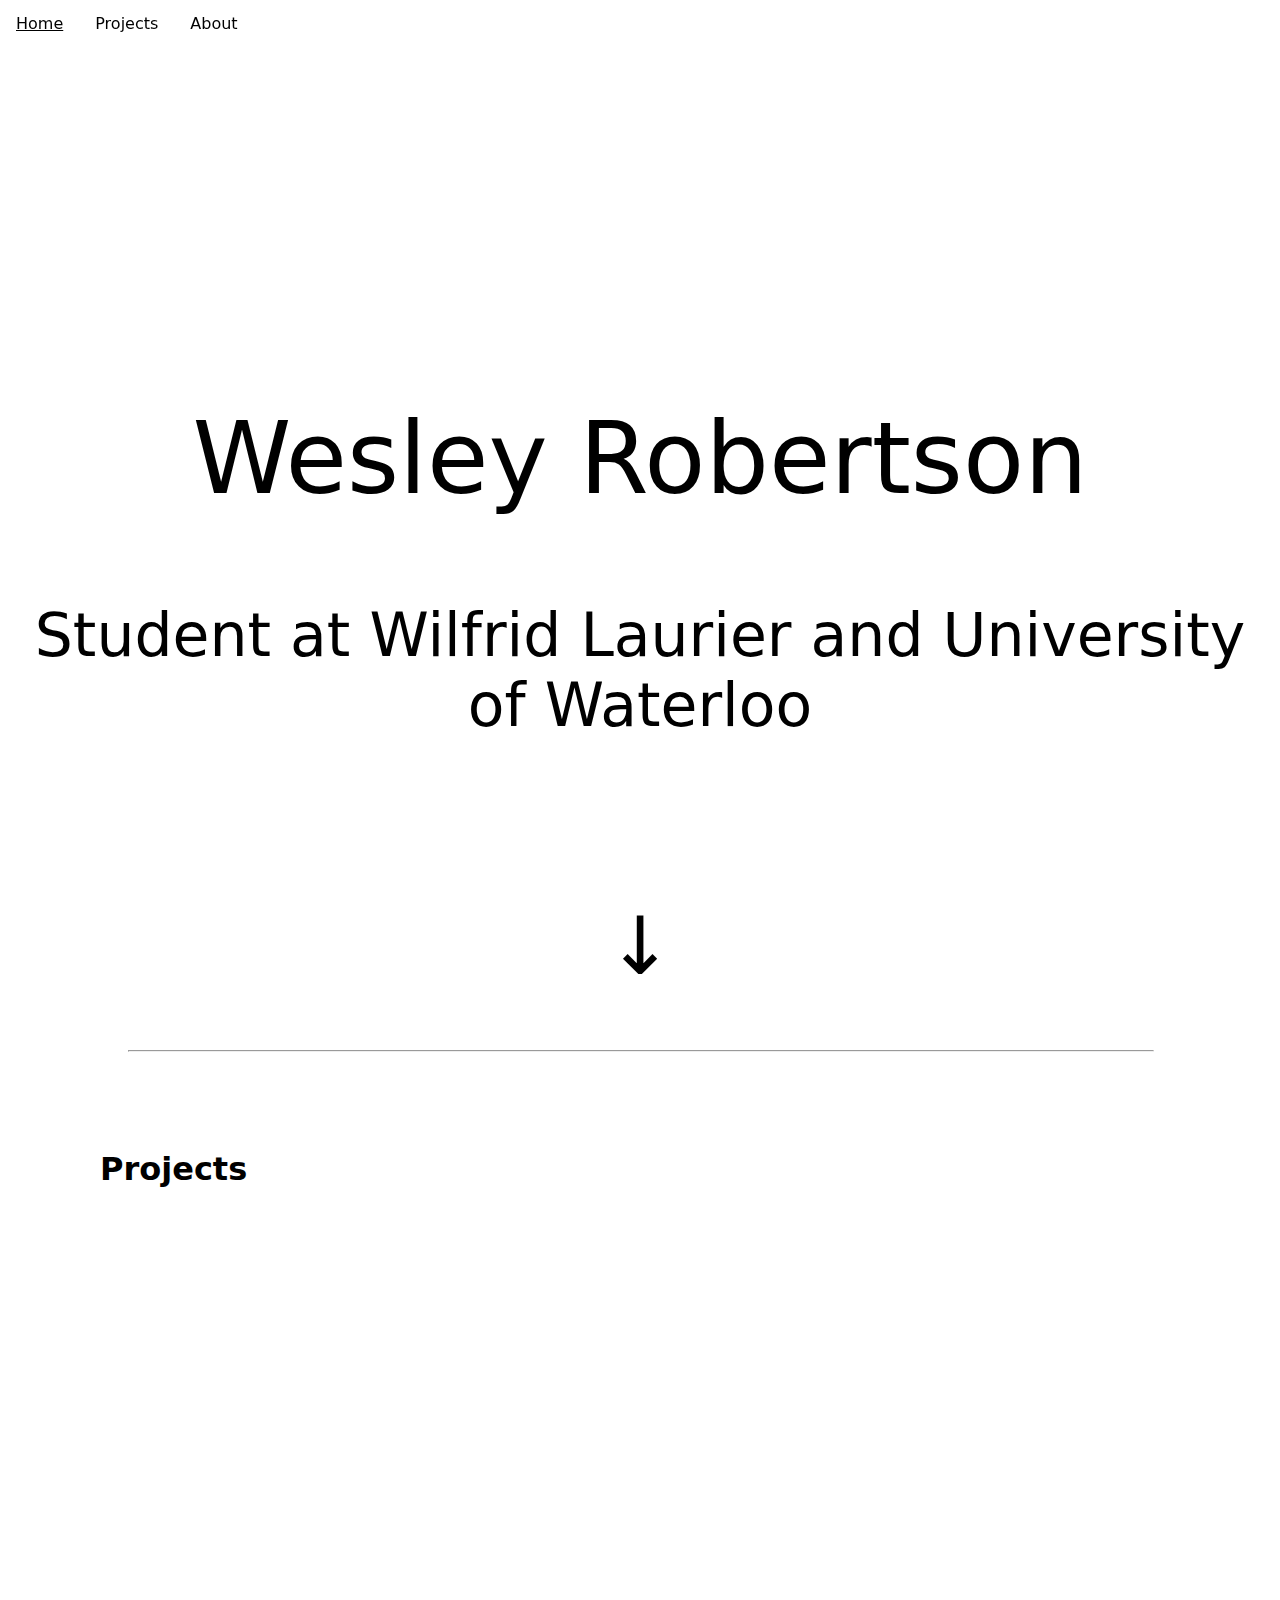
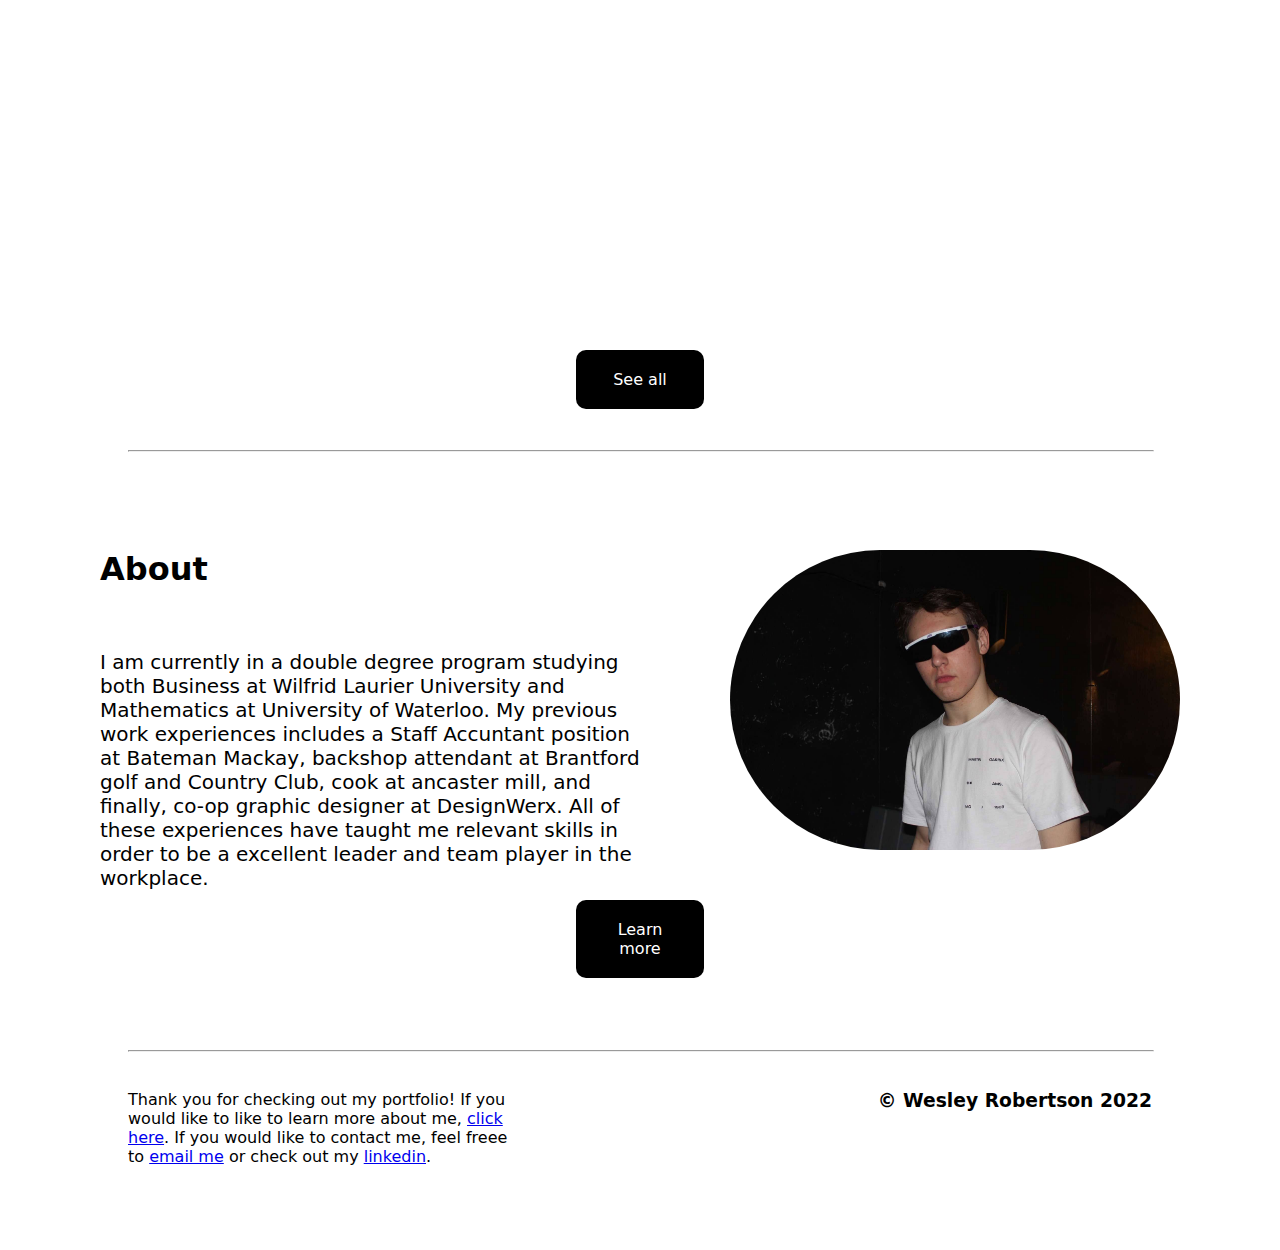
==== index.html @ f85f8c48 "Add files via upload" ====
<!DOCTYPE html>
<html lang="en">
<head>
    <meta charset="UTF-8">
    <meta http-equiv="X-UA-Compatible" content="IE=edge">
    <meta name="viewport" content="width=device-width, initial-scale=1.0">
    <link rel="stylesheet" href="styleh.css">
    <title>Document</title>
</head>
<body>
    <div class="header">
        <p class="title">Wesley Robertson</p>
        <p class="sub">Student at Wilfrid Laurier and University of Waterloo</p>
        <p class="arrow">&#8595;</p>
    </div>
    <hr class="line1">
    <div class="projects">
        <h1 class="proj">Projects</h1>
        <a href="projects.html" class="seeall">See all</a>
    </div>
    <hr class="line2">
    <div class="about">
        <h1>About</h1>
        <p class="about1">I am currently in a double degree program studying both Business at Wilfrid Laurier University and Mathematics at University of Waterloo. My previous work experiences includes a Staff Accuntant position at Bateman Mackay, backshop attendant at Brantford golf and Country Club, cook at ancaster mill, and finally, co-op graphic designer at DesignWerx. All of these experiences have taught me relevant skills in order to be a excellent leader and team player in the workplace. </p>
        <a href="about.html" class="learnmore">Learn more</a>
        <img src="IMG_3820.JPG" class="imgggg">

    </div>
    <div class="footer">
        <p class="thanks">Thank you for checking out my portfolio! If you would like to like to learn more about me, <a href="resume.pdf" target="_blank" >click here</a>. If you would like to contact me, feel freee to <a href="mailto:robe4390@mylaurier.ca">email me</a> or check out my <a href="www.linkedin.com/in/wesleyrobertson1">linkedin</a>.</p>
        <h3 class="copyright">&copy; Wesley Robertson 2022</h3>
    </div>
    <hr class="line3">

    <div class="menud">
        <ul class="menu">
            <li><a href="index.html" class="navitem">Home</a></li>
            <li><a href="projects.html" class="navitem">Projects</a></li>
            <li><a href="about.html" class="navitem">About</a></li>
        </ul>
    </div>
</body>
</html>
---- styleh.css ----
* {
    font-family: system-ui, -apple-system, BlinkMacSystemFont, 'Segoe UI', Roboto, Oxygen, Ubuntu, Cantarell, 'Open Sans', 'Helvetica Neue', sans-serif;
    font: acumin-pro;
    margin: 0;
}


.menud {
    position: fixed;
    height: 0;
    top: 0;
    left: 0;
    display: inline;
}

.menu {
    list-style-type: none;
    margin: 0;
    padding: 0;
    overflow: hidden;
    display: inline;
    margin: left;
    width: 100%;
}

li {
    float: left;
}

li a {
    display: block;
    color: black;
    text-align: center;
    padding: 14px 16px;
    text-decoration: none;
  }


  li a:hover {
    display: block;
    text-align: center;
    padding: 14px 16px;
    text-decoration: underline;
  }


.about1 {
    position: absolute;
    font-weight: lighter;
    font-size: 20px;
    top: 200px;
    left: 100px;
    right: 50%;
}

.imgggg {
    position: absolute;
    border-radius: 1000px;
    top: 100px;
    right: 100px;
    height: 60%;

}














.title {
    font-size: 100px;
    text-align: center;
    position: absolute;
    top: 400px;
    left: 0%;
    right: 0%;
}

.sub {
    font-size: 60px;
    text-align: center;
    position: absolute;
    top: 600px;
    left: 0%;
    right: 0%;
    font-weight: lighter;
}

.arrow {
    font-size: 80px;
    text-align: center;
    position: absolute;
    top: 900px;
    left: 0%;
    right: 0%;
    font-weight: lighter;
}

.projects {
    position: absolute;
    top: 1050px;
    height: 1000px;
    width: 100%;
}

h1 {
    position: absolute;
    top: 100px;
    left: 100px;
    text-align: left;
}

.line1 {
    position: absolute;
    width: 80%;
    left: 10%;
    right: 10%;
    text-align: center;
    font-weight: 5px;
    top: 1050px;
}

.seeall {
    position: absolute;
    top: 90%;
    text-align: center;
    left: 45%;
    right: 45%;
    text-decoration: none;
    color: white;
    background-color: black;
    padding: 20px;
    border-radius: 10px;
}


.line2 {
    position: absolute;
    width: 80%;
    left: 10%;
    right: 10%;
    text-align: center;
    font-weight: 5px;
    top: 2050px;
}

.about {
    position: absolute;
    top: 2050px;
    height: 500px;
    width: 100%;
}

.learnmore {
    position: absolute;
    top: 90%;
    text-align: center;
    left: 45%;
    right: 45%;
    text-decoration: none;
    color: white;
    background-color: black;
    padding: 20px;
    border-radius: 10px;
}



.line3 {
    position: absolute;
    width: 80%;
    left: 10%;
    right: 10%;
    text-align: center;
    font-weight: 5px;
    top: 2650px;
}


.footer {
    position: absolute;
    height: 200px;
    top: 2650px;
    width: 100%;
}

.thanks {
    position: absolute;
    top: 20%;
    left: 10%;
    right: 60%;
}

.copyright {
    position: absolute;
    top: 20%;
    right: 10%;
}
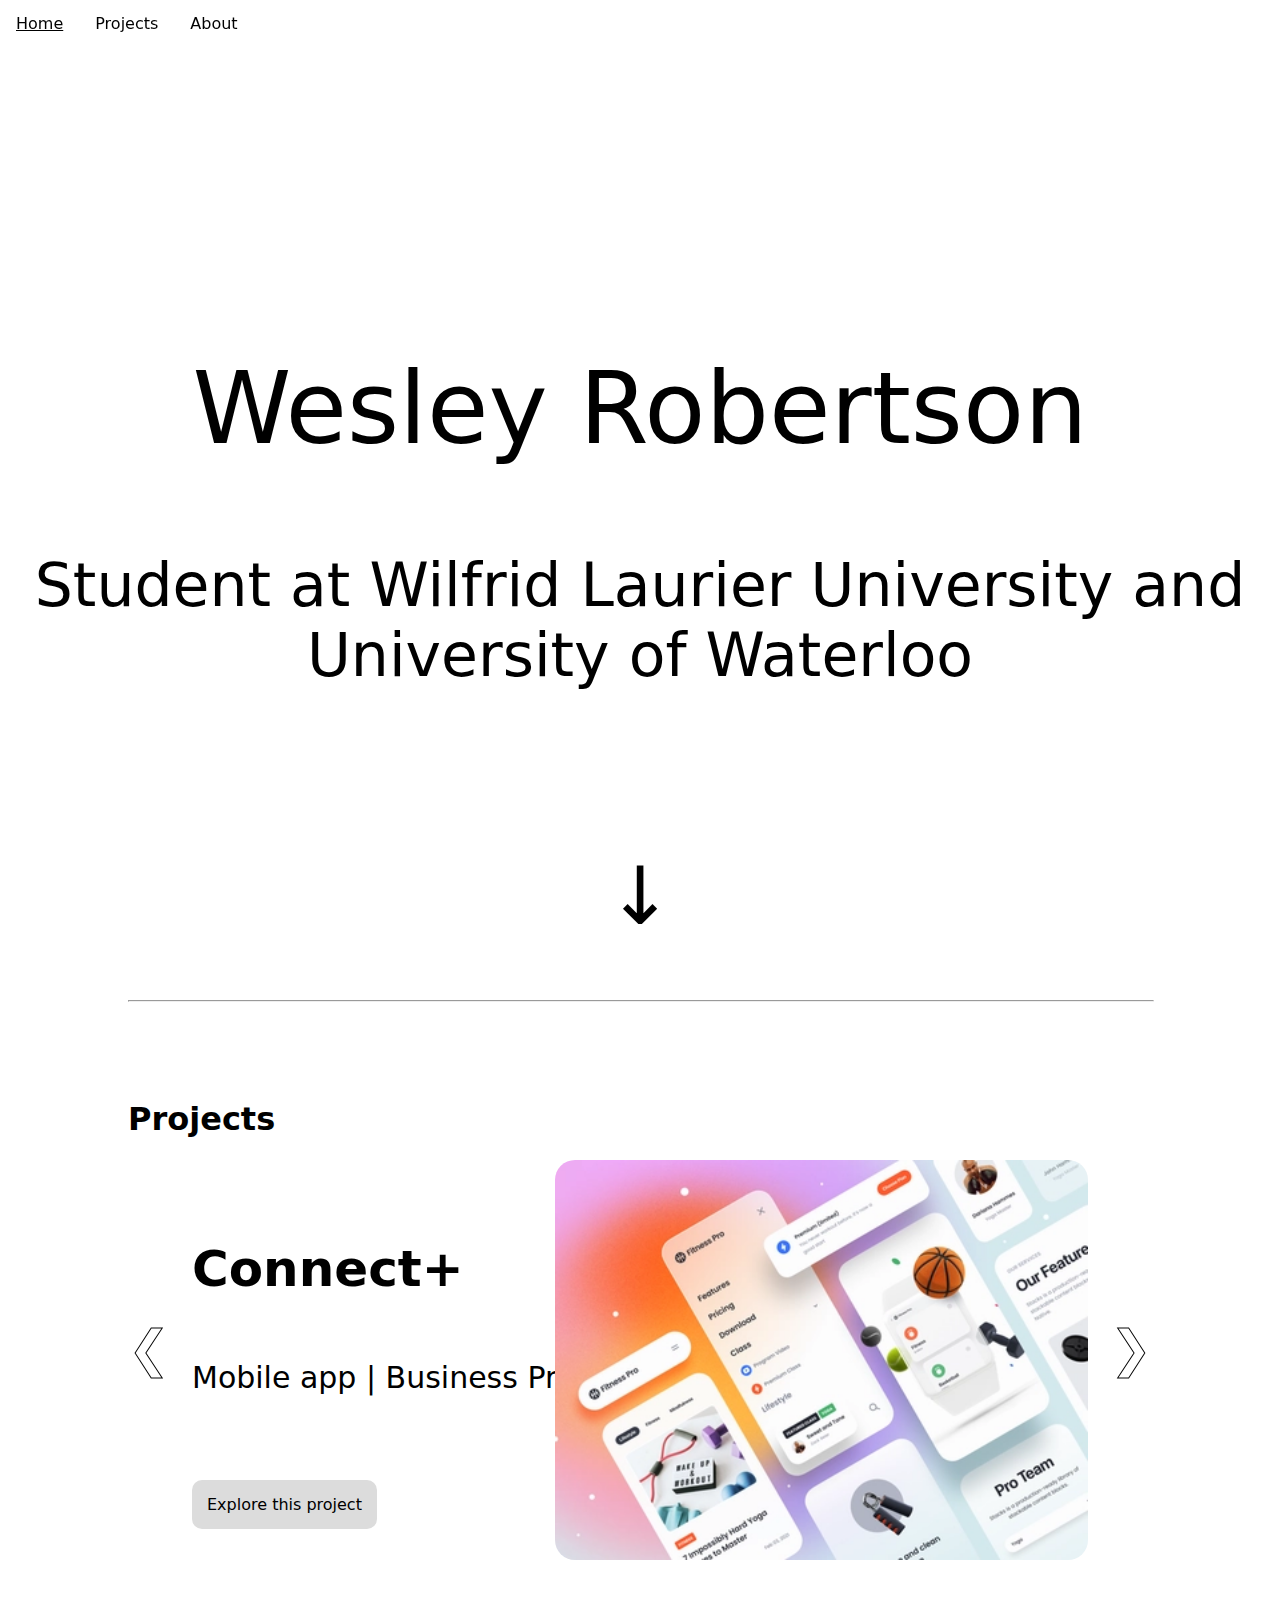
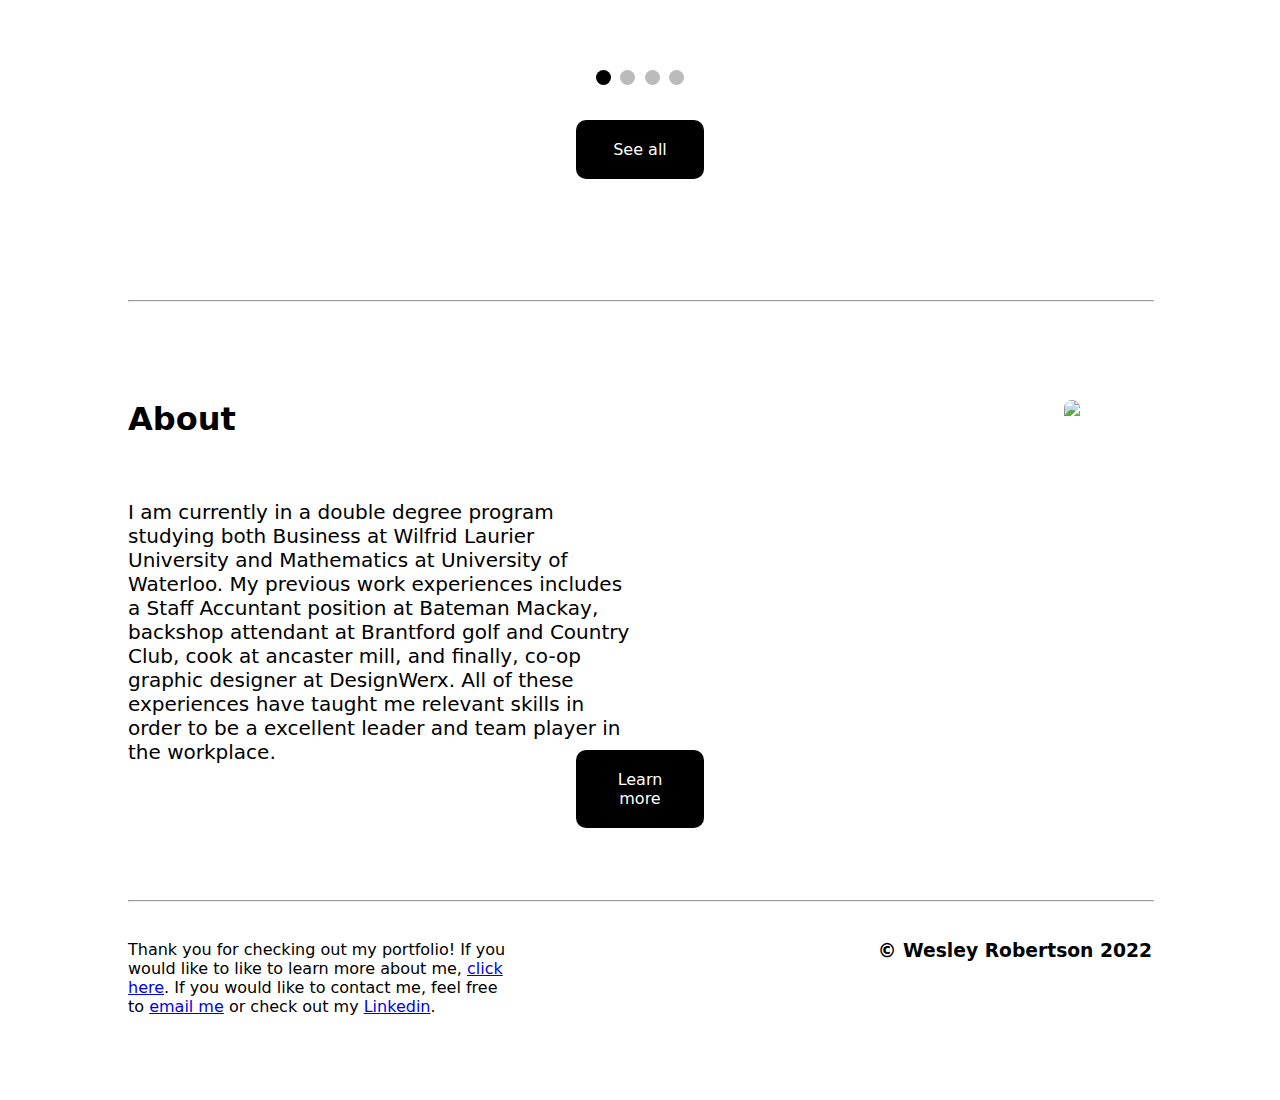
==== commit 27e0f814: "Add files via upload" ====
--- a/index.html
+++ b/index.html
@@ -10,24 +10,89 @@
 <body>
     <div class="header">
         <p class="title">Wesley Robertson</p>
-        <p class="sub">Student at Wilfrid Laurier and University of Waterloo</p>
+        <p class="sub">Student at Wilfrid Laurier University and University of Waterloo</p>
         <p class="arrow">&#8595;</p>
     </div>
     <hr class="line1">
     <div class="projects">
         <h1 class="proj">Projects</h1>
         <a href="projects.html" class="seeall">See all</a>
+        <div class="slideshow-container">
+            <div class="mySlides fade">
+                <h1 class="h1">Connect+</h1>
+                <h2 class="h2">Mobile app | Business Project | Spring 2021</h2>
+                <a href="connect.html" class="exp">Explore this project</a>
+                <img src="be5b005f12d04420903de88e003ed4f9.png.webp" alt="">   
+            </div>
+            <div class="mySlides fade">
+                <h1 class="h1">Hamilton Golf and Country Club <br> Yardage Book</h1>
+                <h2 class="h2">Yardage Book | Personal Project | Summer 2022</h2>
+                <a href="yardage.html" class="exp">Explore this project</a>
+                <img src="be5b005f12d04420903de88e003ed4f9.png.webp" alt="">   
+            </div>
+            <div class="mySlides fade">
+                <h1 class="h1">Taka Sushi</h1>
+                <h2 class="h2">Menu Design | School Project | Spring 2020</h2>
+                <a href="connect.html" class="exp">Explore this project</a>
+                <img src="be5b005f12d04420903de88e003ed4f9.png.webp" alt="">   
+            </div>
+            <div class="mySlides fade">
+                <h1 class="h1">Music</h1>
+                <h2 class="h2">Music Production | Personal Project | Ongoing</h2>
+                <a href="connect.html" class="exp">Explore this project</a>
+                <img src="be5b005f12d04420903de88e003ed4f9.png.webp" alt="">   
+            </div>
+            <div style="text-align:center">
+                <span class="dot" onclick="currentSlide(1)"></span> 
+                <span class="dot" onclick="currentSlide(2)"></span> 
+                <span class="dot" onclick="currentSlide(3)"></span>
+                <span class="dot" onclick="currentSlide(4)"></span> 
+            </div>
+                <a class="prev" onclick="plusSlides(-1)">❮</a>
+                <a class="next" onclick="plusSlides(1)">❯</a>
+            </div>
+
+            <script>
+                let slideIndex = 1;
+                showSlides(slideIndex);
+                
+                function plusSlides(n) {
+                  showSlides(slideIndex += n);
+                }
+                
+                function currentSlide(n) {
+                  showSlides(slideIndex = n);
+                }
+                
+                function showSlides(n) {
+                  let i;
+                  let slides = document.getElementsByClassName("mySlides");
+                  let dots = document.getElementsByClassName("dot");
+                  if (n > slides.length) {slideIndex = 1}    
+                  if (n < 1) {slideIndex = slides.length}
+                  for (i = 0; i < slides.length; i++) {
+                    slides[i].style.display = "none";  
+                  }
+                  for (i = 0; i < dots.length; i++) {
+                    dots[i].className = dots[i].className.replace(" active", "");
+                  }
+                  slides[slideIndex-1].style.display = "block";  
+                  dots[slideIndex-1].className += " active";
+                }
+                </script>
+
+        </div>
     </div>
     <hr class="line2">
     <div class="about">
-        <h1>About</h1>
+        <h1 class="abbbb">About</h1>
         <p class="about1">I am currently in a double degree program studying both Business at Wilfrid Laurier University and Mathematics at University of Waterloo. My previous work experiences includes a Staff Accuntant position at Bateman Mackay, backshop attendant at Brantford golf and Country Club, cook at ancaster mill, and finally, co-op graphic designer at DesignWerx. All of these experiences have taught me relevant skills in order to be a excellent leader and team player in the workplace. </p>
         <a href="about.html" class="learnmore">Learn more</a>
-        <img src="IMG_3820.JPG" class="imgggg">
+        <img src="Headshot.png" class="imgggg">
 
     </div>
     <div class="footer">
-        <p class="thanks">Thank you for checking out my portfolio! If you would like to like to learn more about me, <a href="resume.pdf" target="_blank" >click here</a>. If you would like to contact me, feel freee to <a href="mailto:robe4390@mylaurier.ca">email me</a> or check out my <a href="www.linkedin.com/in/wesleyrobertson1">linkedin</a>.</p>
+        <p class="thanks">Thank you for checking out my portfolio! If you would like to like to learn more about me, <a href="Resume with Link.pdf" target="_blank" >click here</a>. If you would like to contact me, feel free to <a href="mailto:robe4390@mylaurier.ca">email me</a> or check out my <a href="www.linkedin.com/in/wesleyrobertson1" target="_blank">Linkedin</a>.</p>
         <h3 class="copyright">&copy; Wesley Robertson 2022</h3>
     </div>
     <hr class="line3">
--- a/styleh.css
+++ b/styleh.css
@@ -49,7 +49,7 @@
     font-weight: lighter;
     font-size: 20px;
     top: 200px;
-    left: 100px;
+    left: 10%;
     right: 50%;
 }
 
@@ -57,10 +57,14 @@
     position: absolute;
     border-radius: 1000px;
     top: 100px;
-    right: 100px;
-    height: 60%;
-
-}
+    right: 200px;
+    height: 80%;
+
+}
+
+
+
+
 
 
 
@@ -79,7 +83,7 @@
     font-size: 100px;
     text-align: center;
     position: absolute;
-    top: 400px;
+    top: 350px;
     left: 0%;
     right: 0%;
 }
@@ -88,7 +92,7 @@
     font-size: 60px;
     text-align: center;
     position: absolute;
-    top: 600px;
+    top: 550px;
     left: 0%;
     right: 0%;
     font-weight: lighter;
@@ -98,7 +102,7 @@
     font-size: 80px;
     text-align: center;
     position: absolute;
-    top: 900px;
+    top: 850px;
     left: 0%;
     right: 0%;
     font-weight: lighter;
@@ -106,17 +110,20 @@
 
 .projects {
     position: absolute;
-    top: 1050px;
-    height: 1000px;
+    top: 1000px;
+    height: 800px;
     width: 100%;
 }
 
-h1 {
+
+.proj {
     position: absolute;
     top: 100px;
-    left: 100px;
-    text-align: left;
-}
+    left: 10%;
+}
+
+
+
 
 .line1 {
     position: absolute;
@@ -125,7 +132,7 @@
     right: 10%;
     text-align: center;
     font-weight: 5px;
-    top: 1050px;
+    top: 1000px;
 }
 
 .seeall {
@@ -149,12 +156,12 @@
     right: 10%;
     text-align: center;
     font-weight: 5px;
-    top: 2050px;
+    top: 1900px;
 }
 
 .about {
     position: absolute;
-    top: 2050px;
+    top: 1900px;
     height: 500px;
     width: 100%;
 }
@@ -181,14 +188,14 @@
     right: 10%;
     text-align: center;
     font-weight: 5px;
-    top: 2650px;
+    top: 2500px;
 }
 
 
 .footer {
     position: absolute;
     height: 200px;
-    top: 2650px;
+    top: 2500px;
     width: 100%;
 }
 
@@ -203,4 +210,136 @@
     position: absolute;
     top: 20%;
     right: 10%;
-}+}
+
+
+.abbbb {
+    position: absolute;
+    top: 100px;
+    left: 10%;
+}
+
+
+
+
+
+
+
+
+
+
+
+
+
+
+
+
+
+
+
+
+
+
+
+
+
+
+
+
+
+
+
+.h1 {
+    font-size: 50px;
+    position: absolute;
+    top: 30%;
+    left: 15%;
+}
+
+.h2 {
+    font-size: 30px;
+    position: absolute;
+    top: 45%;
+    left: 15%;
+    font-weight: lighter;
+    font-style: normal;
+}
+
+.exp {
+    position: absolute;
+    top: 60%;
+    left: 15%;
+    background-color: gainsboro;
+    border-radius: 10px;
+    color:black;
+    text-decoration: none;
+    padding: 15px;
+}
+
+img {
+    border-radius: 20px;
+    position: absolute;
+    right: 15%;
+    top: 20%;
+    height: 50%;
+}
+
+
+
+.prev {
+    position: absolute;
+    color: white;
+    top: 40%;
+    left: 10%;
+    font-size: 50px;
+    border: 5px;
+    -webkit-text-stroke: 1px black;
+}
+
+.next {
+    color: white;
+    position: absolute;
+    top: 40%;
+    right: 10%;
+    font-size: 50px;
+    border: 30px;
+    -webkit-text-stroke: 1px black;
+
+}
+
+.prev:hover {
+    color: black;
+}
+
+.next:hover {
+    color: black;
+}
+
+
+
+
+/* The dots/bullets/indicators */
+.dot {
+    cursor: pointer;
+    height: 15px;
+    width: 15px;
+    margin: 0 2px;
+    background-color: #bbb;
+    border-radius: 50%;
+    display: inline-block;
+    transition: background-color 0.6s ease;
+    margin-top: 670px;
+  }
+
+.active, .dot:hover {
+    background-color: black;
+}
+  
+
+
+  /* On smaller screens, decrease text size */
+  @media only screen and (max-width: 300px) {
+    .prev, .next,.text {font-size: 11px}
+  }
+
+  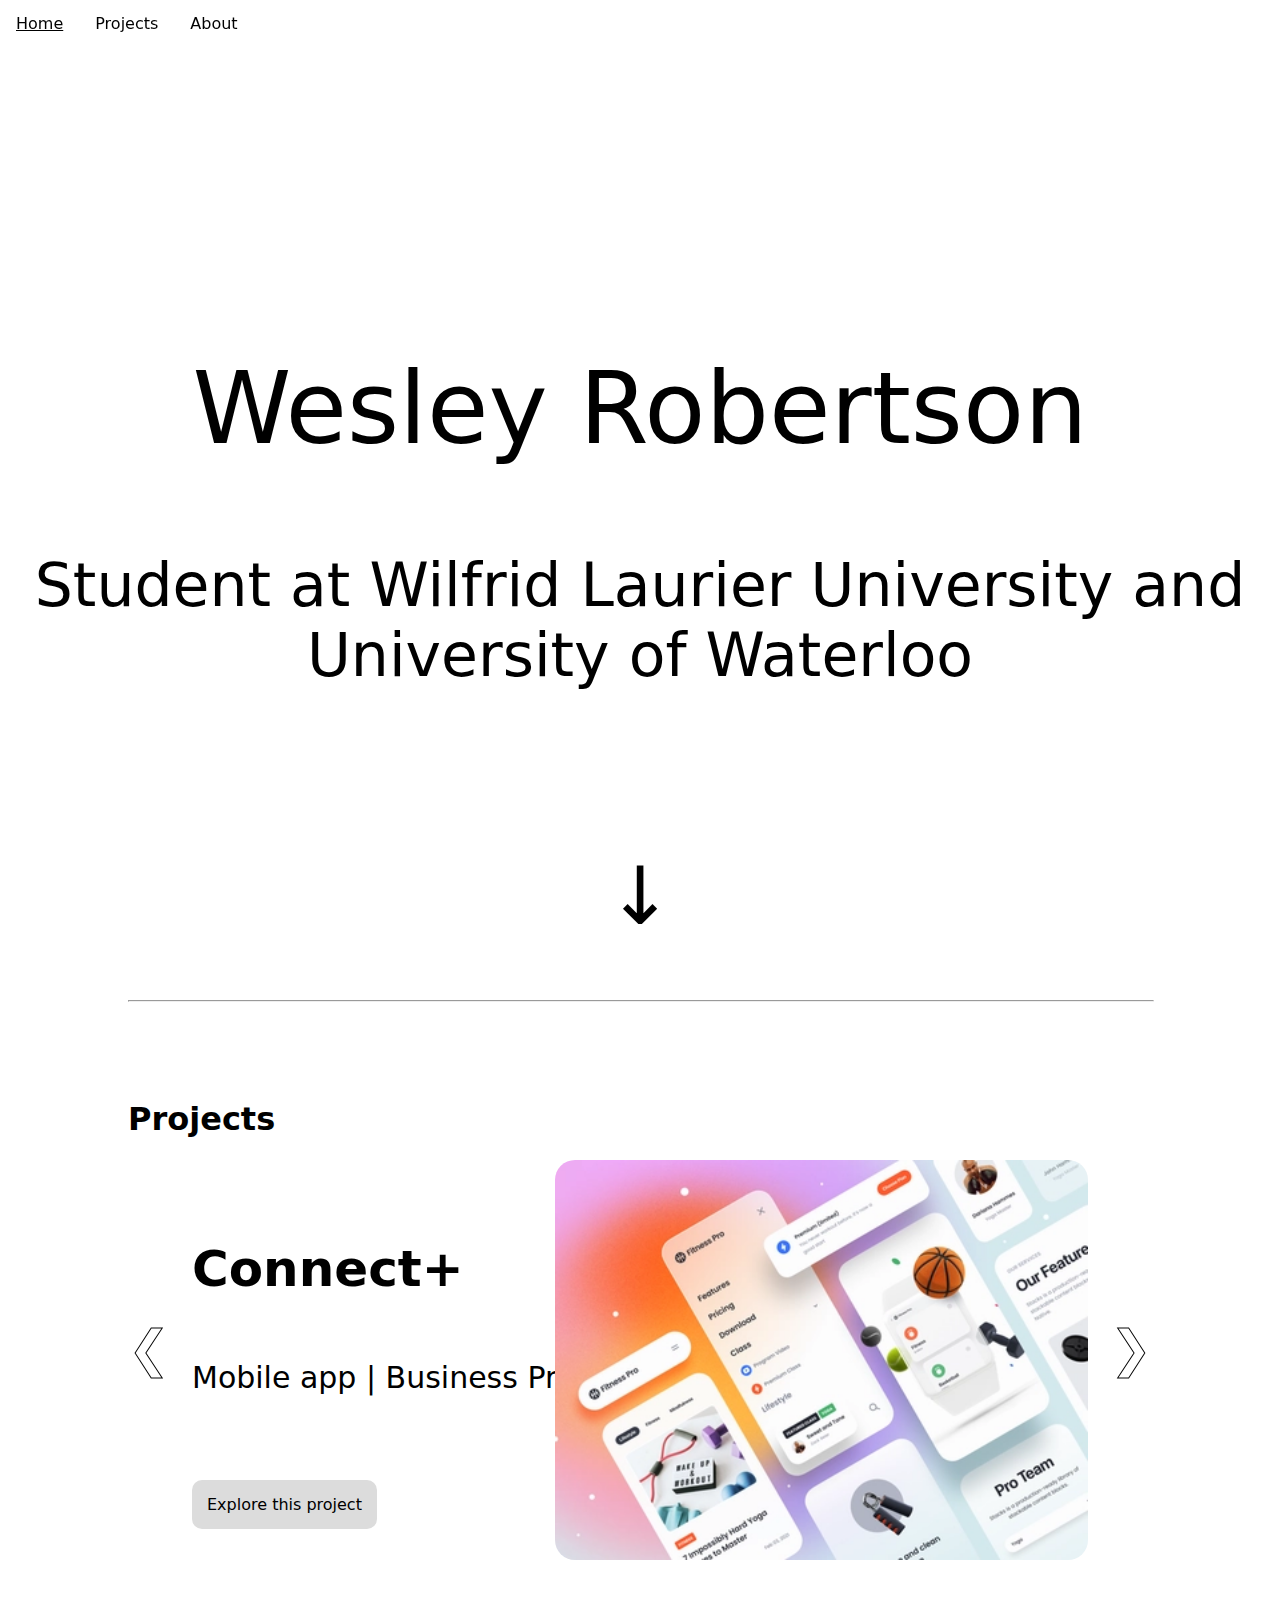
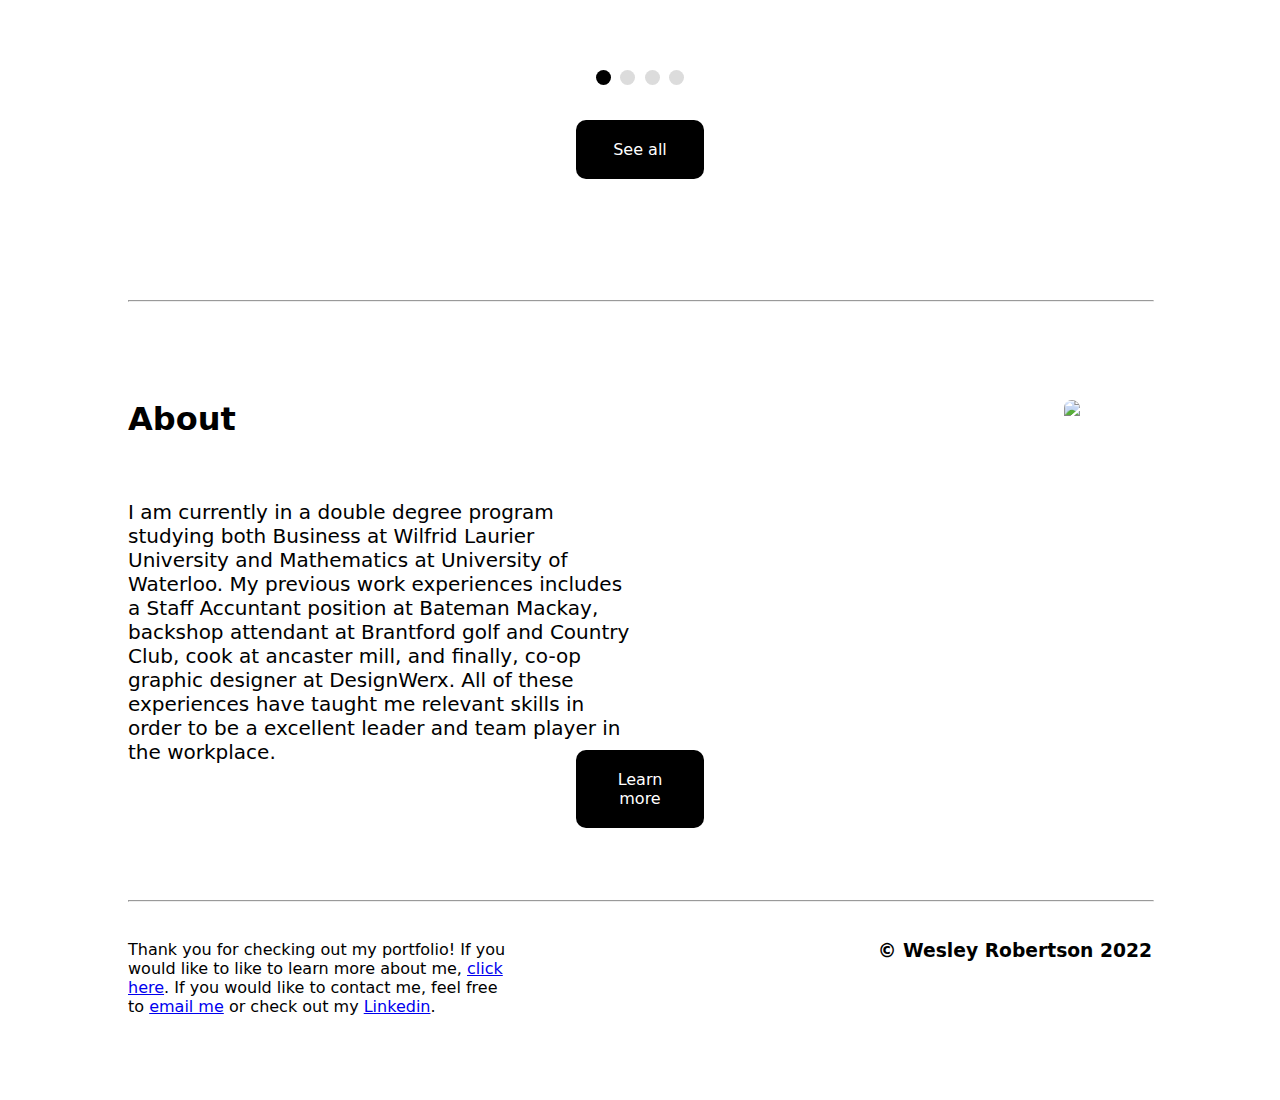
==== commit fa3b126e: "Add files via upload" ====
--- a/index.html
+++ b/index.html
@@ -33,7 +33,7 @@
             <div class="mySlides fade">
                 <h1 class="h1">Taka Sushi</h1>
                 <h2 class="h2">Menu Design | School Project | Spring 2020</h2>
-                <a href="connect.html" class="exp">Explore this project</a>
+                <a href="menu.html" class="exp">Explore this project</a>
                 <img src="be5b005f12d04420903de88e003ed4f9.png.webp" alt="">   
             </div>
             <div class="mySlides fade">
--- a/styleh.css
+++ b/styleh.css
@@ -309,10 +309,12 @@
 
 .prev:hover {
     color: black;
+    transition: 1s;
 }
 
 .next:hover {
     color: black;
+    transition: 1s;
 }
 
 
@@ -324,10 +326,10 @@
     height: 15px;
     width: 15px;
     margin: 0 2px;
-    background-color: #bbb;
+    background-color: gainsboro;
     border-radius: 50%;
     display: inline-block;
-    transition: background-color 0.6s ease;
+    transition: background-color 1s;
     margin-top: 670px;
   }
 
